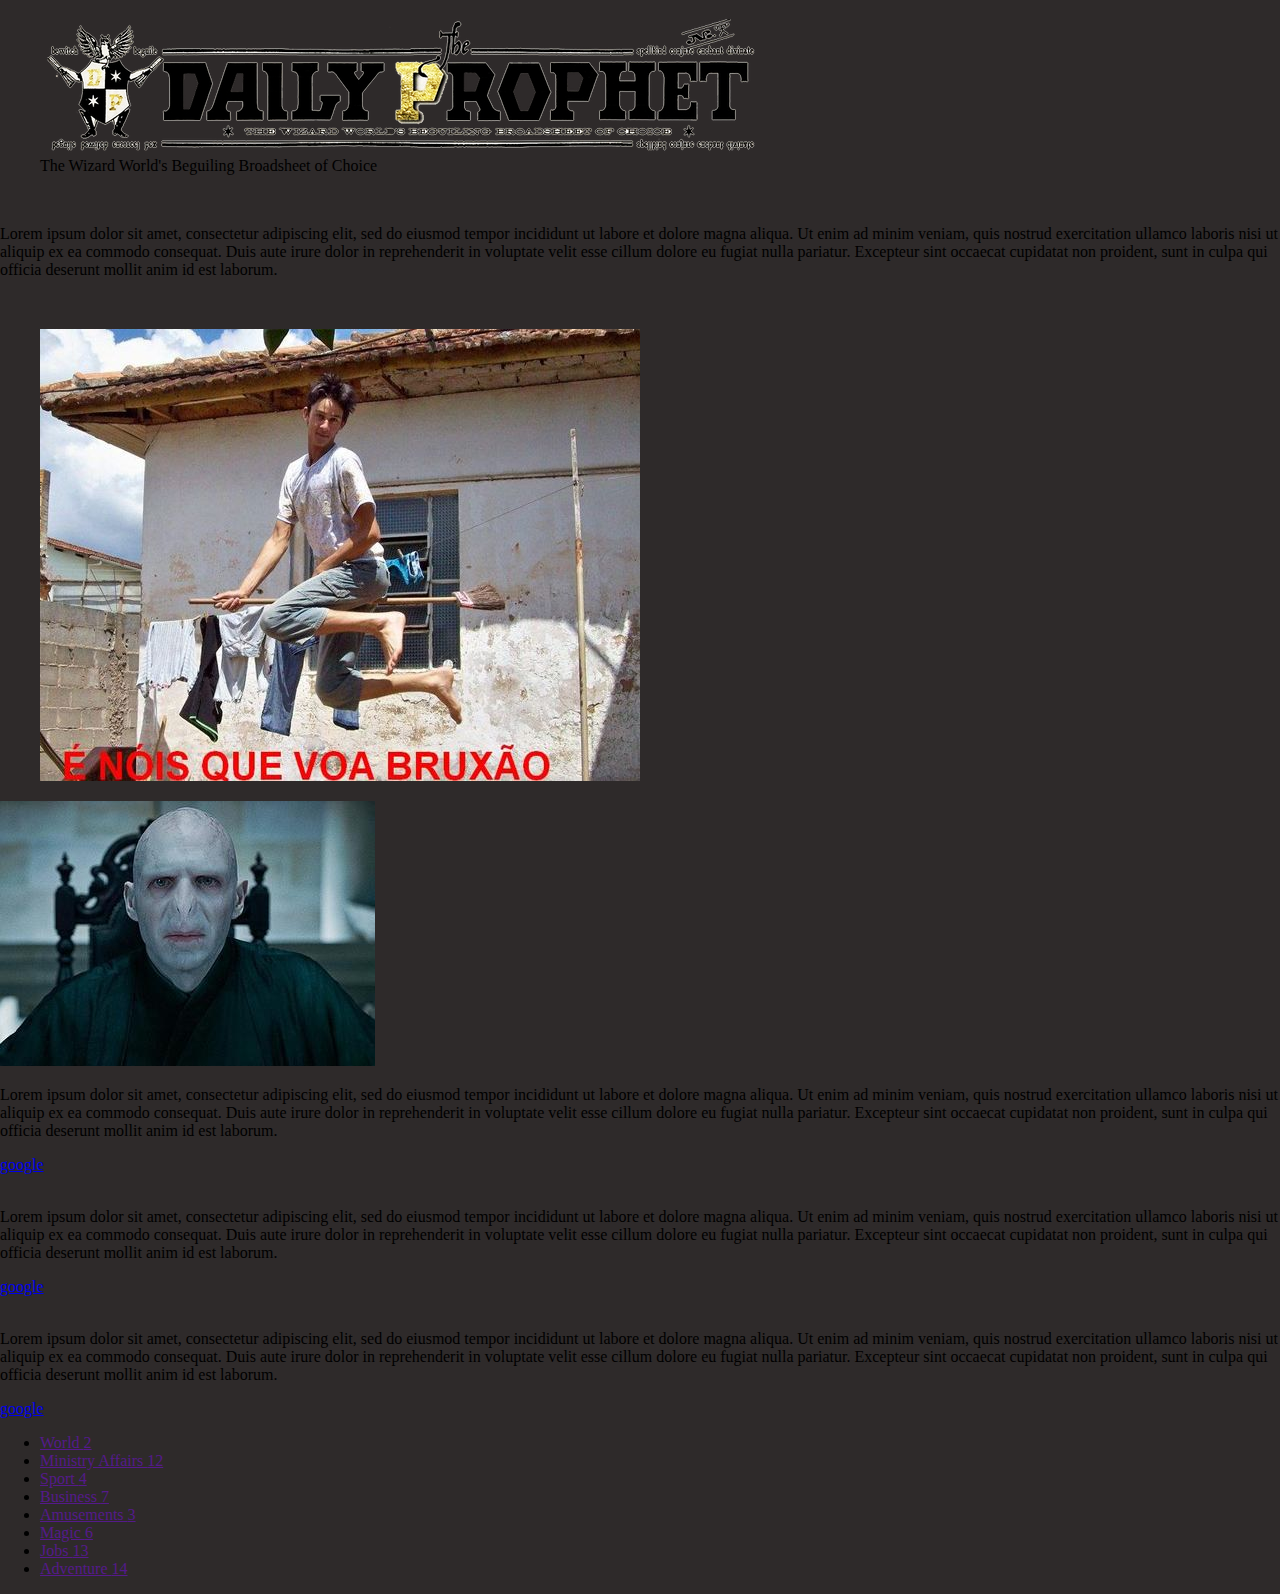
==== index.html @ 4ccd1cfc "java script code" ====
<!DOCTYPE html>
<html lang="en">

<head>
	<meta charset="UTF-8">
	<meta name="viewport" content="width=device-width, initial-scale=1.0">
	<link rel="stylesheet" href="./style.css">
	<title>Daily Prophet</title>
</head>

<body>
	<div class="grid">
		<header class="header">
			<figure>
        <img src="images/daily_logo.png" alt="logo do Profeta Diário" class="logo">
        <figcaption class="daily-quote">
          The Wizard World's Beguiling Broadsheet of Choice
        </figcaption>
      </figure>			
		</header>
		<br />
    <aside>
      <p>Lorem ipsum dolor sit amet, consectetur adipiscing elit, sed do eiusmod tempor incididunt ut labore et dolore
        magna aliqua. Ut enim ad minim veniam, quis nostrud exercitation ullamco laboris nisi ut aliquip ex ea commodo
        consequat. Duis aute irure dolor in reprehenderit in voluptate velit esse cillum dolore eu fugiat nulla
        pariatur.
        Excepteur sint occaecat cupidatat non proident, sunt in culpa qui officia deserunt mollit anim id est laborum.
      </p>
		</aside>
		<br />
    <div class="animation-conteiner";>
      <figure>
      <img src="images/harryBr.jpg" alt="harry potter da capitinga" class="wizard fly">
      </figure>
		</div>
		<section class="article-conteiner">
      <article id="art-1" class="article-animation">
        <img src="images/voldmort.jpg" alt="Bruxo procurado" >
        <p>Lorem ipsum dolor sit amet, consectetur adipiscing elit, sed do eiusmod tempor incididunt ut labore et
          dolore
          magna aliqua. Ut enim ad minim veniam, quis nostrud exercitation ullamco laboris nisi ut aliquip ex ea
          commodo
          consequat. Duis aute irure dolor in reprehenderit in voluptate velit esse cillum dolore eu fugiat nulla
          pariatur. Excepteur sint occaecat cupidatat non proident, sunt in culpa qui officia deserunt mollit anim id
          est laborum.</p>
        <a href="https://www.google.com">google</a>
      </article>
      <br />
      <article>
        <div id="art-2" class="article-animation">
          <p>Lorem ipsum dolor sit amet, consectetur adipiscing elit, sed do eiusmod tempor incididunt ut labore et
            dolore
            magna aliqua. Ut enim ad minim veniam, quis nostrud exercitation ullamco laboris nisi ut aliquip ex ea
            commodo
            consequat. Duis aute irure dolor in reprehenderit in voluptate velit esse cillum dolore eu fugiat nulla
            pariatur. Excepteur sint occaecat cupidatat non proident, sunt in culpa qui officia deserunt mollit anim id
            est laborum.</p>
          <a href="https://www.google.com">google</a>
        </div>
      </article>
      <br />
      <article>
        <div id="art-3" class="article-animation">
          <p>Lorem ipsum dolor sit amet, consectetur adipiscing elit, sed do eiusmod tempor incididunt ut labore et
            dolore
            magna aliqua. Ut enim ad minim veniam, quis nostrud exercitation ullamco laboris nisi ut aliquip ex ea
            commodo
            consequat. Duis aute irure dolor in reprehenderit in voluptate velit esse cillum dolore eu fugiat nulla
            pariatur. Excepteur sint occaecat cupidatat non proident, sunt in culpa qui officia deserunt mollit anim id
            est laborum.</p>
          <a href="https://www.google.com">google</a>
        </div>
      </article>
    </section>
		
		<footer class="footer">
			<nav class="fjalla">
				<ul class="footer-ul">
					<li class="footer-li"><a class="footer-a" href="">World <span class="footer-span kreon">2</span></a></li>
					<li class="footer-li"><a class="footer-a" href="">Ministry Affairs <span
								class="footer-span kreon">12</span></a></li>
					<li class="footer-li"><a class="footer-a" href="">Sport <span class="footer-span kreon">4</span></a></li>
					<li class="footer-li"><a class="footer-a" href="">Business <span class="footer-span kreon">7</span></a></li>
					<li class="footer-li"><a class="footer-a" href="">Amusements <span class="footer-span kreon">3</span></a></li>
					<li class="footer-li"><a class="footer-a" href="">Magic <span class="footer-span kreon">6</span></a></li>
					<li class="footer-li"><a class="footer-a" href="">Jobs <span class="footer-span kreon">13</span></a></li>
					<li class="footer-li"><a class="footer-a" href="">Adventure <span class="footer-span kreon">14</span></a></li>
				</ul>
			</nav>
		</footer>
	</div>
	<script src="./script.js"></script>
</body>

</html>
---- style.css ----
html , body {
  background-color: rgb(46, 42, 42);
  margin: 0;
  padding: 0;
}

.container-layout {
  background-color: rgb(255, 249, 212);
  border-radius: 15px;
  display: flex;
  flex-direction: column;
  margin: auto;
  padding: 20px;
  width: 1000px;
}

hr {
  border-bottom: black double 5px;
  border-top: black solid 2px;
  width: 100%;
}

.row {
  display: flex;
  flex-direction: row;
}

.wrapper {
  flex-wrap: wrap;
}

.column {
  display: flex;
  flex-direction: column;
}

.top-header {
  text-align: center;
}

.top-header-logo {
  width: 15%;
}

.logo-animation {
  animation: logo-skew 5s;
  transition: steps(100, end);
}

.top-header-title {
  width: 84%;
}

.top-header-subtitle {
  animation: subtitle-translate 2s 0.5s forwards;
  font-size: 18px;
  letter-spacing: 2px;
  position: relative;
  text-transform: uppercase;
}

.exclusive-box {
  background-color: black;
  color: rgb(255, 249, 212);
  margin-right: 20px;
  padding-top: 25px;
  text-align: center;
  text-transform: uppercase;
  width: 20%;
}

.exclusive-text {
  border: 1px solid black;
  color: black;
  flex-wrap: wrap;
  padding: 5px;
  width: 80%;
}

.exclusive-text-title {
  align-self: center;
  font-size: 25px;
  margin: 0;
  width: 30%;
}

.exclusive-text-items {
  flex-wrap: wrap;
  width: 70%;
}

.exclusive-text-item {
  margin: 0;
  width: 48%;
}

.exclusive-text-item:nth-child( 2 ) {
  margin: 0 0 0 20px;
}

.exclusive-text-item:last-child {
  background-color: black;
  color: white;
  height: 20px;
  padding-right: 10px;
  text-align: end;
  width: 100%;
}

.articles {
  border: black solid 1px;
  margin-top: 10px;
  padding: 10px;
}

.articles-main {
  width: 80%;
}

.articles-main-title {
  font-size: 63px;
  margin: 0;
  padding: 50px 10px 50px 0;
  text-transform: uppercase;
}

.articles-main-left {
  margin-right: 20px;
  width: 27%;
}

.articles-main-right {
  width: 67%;
}

.articles-main-right img {
  width: 100%;
}

.articles-main-right-title {
  font-size: 22px;
  margin: 0;
}

.articles-main-right-title span {
  background-color: black;
  bottom: 18px;
  color: rgb(255, 249, 212);
  font-size: 12px;
  margin-right: 15px;
  padding: 1px 3px;
  position: relative;
}

.hr-inverted {
  border-bottom: black solid 2px;
  border-top: black double 5px;
}

.articles-main-right blockquote:before {
  content: '“';
  font-size: 40px;
  margin-left: -0.625em;
  position: absolute;
}


.articles-main-right p {
  width: 50%;
}

.articles-aside {
  width: 25%;
}

.articles-aside-title {
  background-color: black;
  color: rgb(255, 249, 212);
  font-size: 30px;
  margin: 0;
  padding: 5px 20px;
  text-align: center;
}

.articles-aside-subtitle {
  font-size: 15px;
  font-style: italic;
}

.articles-aside hr {
  border: black solid 0.8px;
}

.articles-aside p {
  margin: 10px 0;
}

.article-animation {
  animation: article-grow 4s paused;
}

.article-animation:active {
  animation-play-state: running;
}

.nimbus {
  transform: rotate(120deg);
  width: 60px;
}

.fly {
  animation: flying 3s 3s 3 alternate forwards ease-in-out;
}

.credits {
  color: rgb(99, 99, 99);
  text-align: center;
}

@media only screen and ( max-width : 760px ) {

  .container-layout {
    background-color: yellow;
  }

  .exclusive-box {
    color: yellow;
  }

  .exclusive-text-item:last-child {
    color: yellow;
  }

  .articles-main-right-title span {
    color: yellow;
  }

  .articles-aside-title {
    color: yellow;
  }

  .credits {
    color: yellow;
  }
}

@media only screen and ( min-width : 1170px ) {

  .container-layout {
    background-color: red;
  }

  .exclusive-box {
    color: red;
  }

  .exclusive-text-item:last-child {
    color: red;
  }

  .articles-main-right-title span {
    color: red;
  }

  .articles-aside-title {
    color: red;
  }

  .credits {
    color: red;
  }
}

@media ( orientation : landscape ) {

  .container-orientation {
    border: 1px solid red;
  }
}

@keyframes flying {

  to {
    margin-left: 92%;
    transform: rotate(-40deg);
  }
}

@keyframes article-grow {

  to {
    font-weight: 700;
    transform: scale(1.5);
  }
}

@keyframes logo-skew {

  from {
    transform: skew(20deg);
  }

  to {
    transform: none;
  }
}

@keyframes subtitle-translate {

  to {
    margin: 0 0 15px;
    transform: translate(75px);
  }
}
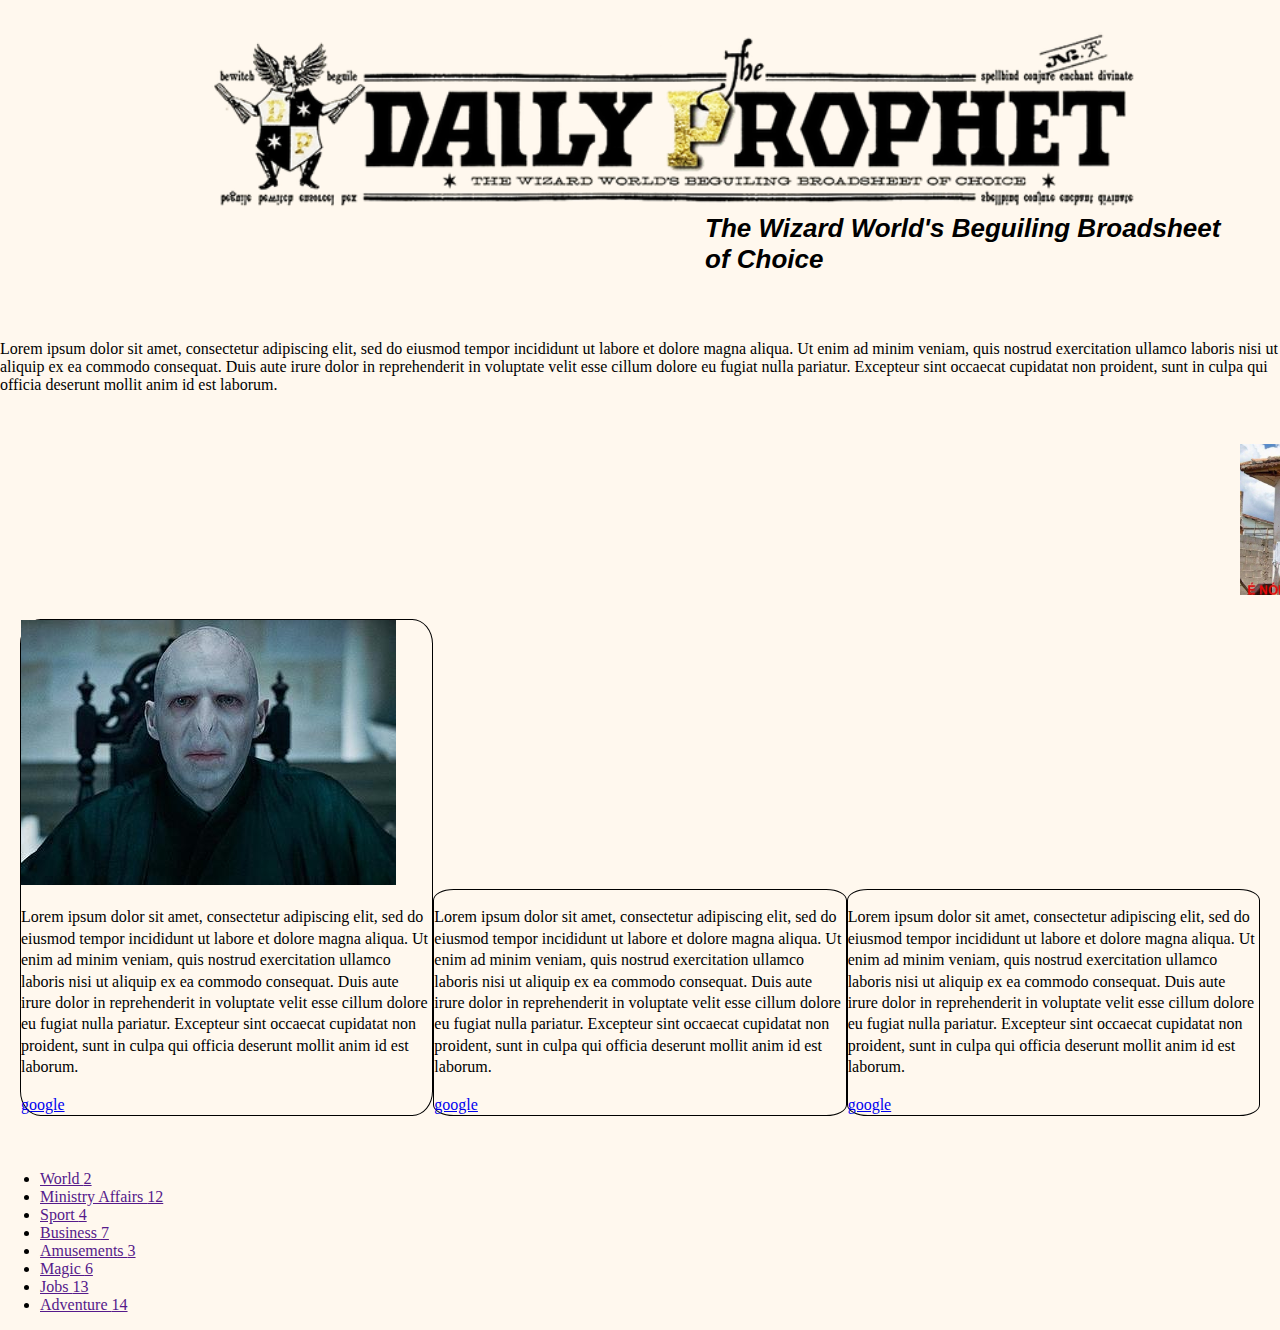
==== commit b05c19d5: "html and css" ====
--- a/index.html
+++ b/index.html
@@ -71,8 +71,8 @@
           <a href="https://www.google.com">google</a>
         </div>
       </article>
-    </section>
-		
+		</section>
+		<br />		
 		<footer class="footer">
 			<nav class="fjalla">
 				<ul class="footer-ul">
--- a/style.css
+++ b/style.css
@@ -1,314 +1,63 @@
-html , body {
-  background-color: rgb(46, 42, 42);
-  margin: 0;
-  padding: 0;
+article {
+border: 1px black solid;
+border-radius: 5%;
+line-height: 1.34;
 }
 
-.container-layout {
-  background-color: rgb(255, 249, 212);
-  border-radius: 15px;
-  display: flex;
-  flex-direction: column;
-  margin: auto;
-  padding: 20px;
-  width: 1000px;
+body {
+background-color: rgb(255, 248, 238);
+font-family: Vollkorn, serif;
+margin: 0;
 }
 
-hr {
-  border-bottom: black double 5px;
-  border-top: black solid 2px;
-  width: 100%;
+header {
+display: flex;
+flex-direction: column;
+justify-content: center;
+padding: 15px;
 }
 
-.row {
-  display: flex;
-  flex-direction: row;
-}
-
-.wrapper {
-  flex-wrap: wrap;
-}
-
-.column {
-  display: flex;
-  flex-direction: column;
-}
-
-.top-header {
-  text-align: center;
-}
-
-.top-header-logo {
-  width: 15%;
-}
-
-.logo-animation {
-  animation: logo-skew 5s;
-  transition: steps(100, end);
-}
-
-.top-header-title {
-  width: 84%;
-}
-
-.top-header-subtitle {
-  animation: subtitle-translate 2s 0.5s forwards;
-  font-size: 18px;
-  letter-spacing: 2px;
-  position: relative;
-  text-transform: uppercase;
-}
-
-.exclusive-box {
-  background-color: black;
-  color: rgb(255, 249, 212);
-  margin-right: 20px;
-  padding-top: 25px;
-  text-align: center;
-  text-transform: uppercase;
-  width: 20%;
-}
-
-.exclusive-text {
-  border: 1px solid black;
-  color: black;
-  flex-wrap: wrap;
-  padding: 5px;
-  width: 80%;
-}
-
-.exclusive-text-title {
-  align-self: center;
-  font-size: 25px;
-  margin: 0;
-  width: 30%;
-}
-
-.exclusive-text-items {
-  flex-wrap: wrap;
-  width: 70%;
-}
-
-.exclusive-text-item {
-  margin: 0;
-  width: 48%;
-}
-
-.exclusive-text-item:nth-child( 2 ) {
-  margin: 0 0 0 20px;
-}
-
-.exclusive-text-item:last-child {
-  background-color: black;
-  color: white;
-  height: 20px;
-  padding-right: 10px;
-  text-align: end;
-  width: 100%;
-}
-
-.articles {
-  border: black solid 1px;
-  margin-top: 10px;
-  padding: 10px;
-}
-
-.articles-main {
-  width: 80%;
-}
-
-.articles-main-title {
-  font-size: 63px;
-  margin: 0;
-  padding: 50px 10px 50px 0;
-  text-transform: uppercase;
-}
-
-.articles-main-left {
-  margin-right: 20px;
-  width: 27%;
-}
-
-.articles-main-right {
-  width: 67%;
-}
-
-.articles-main-right img {
-  width: 100%;
-}
-
-.articles-main-right-title {
-  font-size: 22px;
-  margin: 0;
-}
-
-.articles-main-right-title span {
-  background-color: black;
-  bottom: 18px;
-  color: rgb(255, 249, 212);
-  font-size: 12px;
-  margin-right: 15px;
-  padding: 1px 3px;
-  position: relative;
-}
-
-.hr-inverted {
-  border-bottom: black solid 2px;
-  border-top: black double 5px;
-}
-
-.articles-main-right blockquote:before {
-  content: '“';
-  font-size: 40px;
-  margin-left: -0.625em;
-  position: absolute;
-}
-
-
-.articles-main-right p {
-  width: 50%;
-}
-
-.articles-aside {
-  width: 25%;
-}
-
-.articles-aside-title {
-  background-color: black;
-  color: rgb(255, 249, 212);
-  font-size: 30px;
-  margin: 0;
-  padding: 5px 20px;
-  text-align: center;
-}
-
-.articles-aside-subtitle {
-  font-size: 15px;
-  font-style: italic;
-}
-
-.articles-aside hr {
-  border: black solid 0.8px;
-}
-
-.articles-aside p {
-  margin: 10px 0;
+section {
+display: flex;
+flex-direction: column;
+margin: 20px;
 }
 
 .article-animation {
-  animation: article-grow 4s paused;
+animation: article-grow 4s forwards steps(300, end) paused;
 }
 
-.article-animation:active {
-  animation-play-state: running;
+.article-conteiner {
+align-items: flex-end;
+display: flex;
+flex-direction: row;
 }
 
-.nimbus {
-  transform: rotate(120deg);
-  width: 60px;
+.daily-quote {
+font-family: Kreon, sans-serif;
+font-size: 26px;
+font-style: italic;
+font-weight: 700;
+margin-left: 650px;
 }
 
 .fly {
-  animation: flying 3s 3s 3 alternate forwards ease-in-out;
+animation: flying 3s alternate 3 forwards 3s steps(300, end);
+overflow: hidden;
+transition: 2s 1s;
+word-wrap: normal;
 }
 
-.credits {
-  color: rgb(99, 99, 99);
-  text-align: center;
+.logo {
+margin-left: 150px;
+width: 80%;
 }
 
-@media only screen and ( max-width : 760px ) {
-
-  .container-layout {
-    background-color: yellow;
-  }
-
-  .exclusive-box {
-    color: yellow;
-  }
-
-  .exclusive-text-item:last-child {
-    color: yellow;
-  }
-
-  .articles-main-right-title span {
-    color: yellow;
-  }
-
-  .articles-aside-title {
-    color: yellow;
-  }
-
-  .credits {
-    color: yellow;
-  }
+.transform {
+animation: transFormation 3s steps(50, end) infinite;
 }
 
-@media only screen and ( min-width : 1170px ) {
-
-  .container-layout {
-    background-color: red;
-  }
-
-  .exclusive-box {
-    color: red;
-  }
-
-  .exclusive-text-item:last-child {
-    color: red;
-  }
-
-  .articles-main-right-title span {
-    color: red;
-  }
-
-  .articles-aside-title {
-    color: red;
-  }
-
-  .credits {
-    color: red;
-  }
-}
-
-@media ( orientation : landscape ) {
-
-  .container-orientation {
-    border: 1px solid red;
-  }
-}
-
-@keyframes flying {
-
-  to {
-    margin-left: 92%;
-    transform: rotate(-40deg);
-  }
-}
-
-@keyframes article-grow {
-
-  to {
-    font-weight: 700;
-    transform: scale(1.5);
-  }
-}
-
-@keyframes logo-skew {
-
-  from {
-    transform: skew(20deg);
-  }
-
-  to {
-    transform: none;
-  }
-}
-
-@keyframes subtitle-translate {
-
-  to {
-    margin: 0 0 15px;
-    transform: translate(75px);
-  }
-}
+.wizard {
+margin-left: 100%;
+max-width: 200px;
+}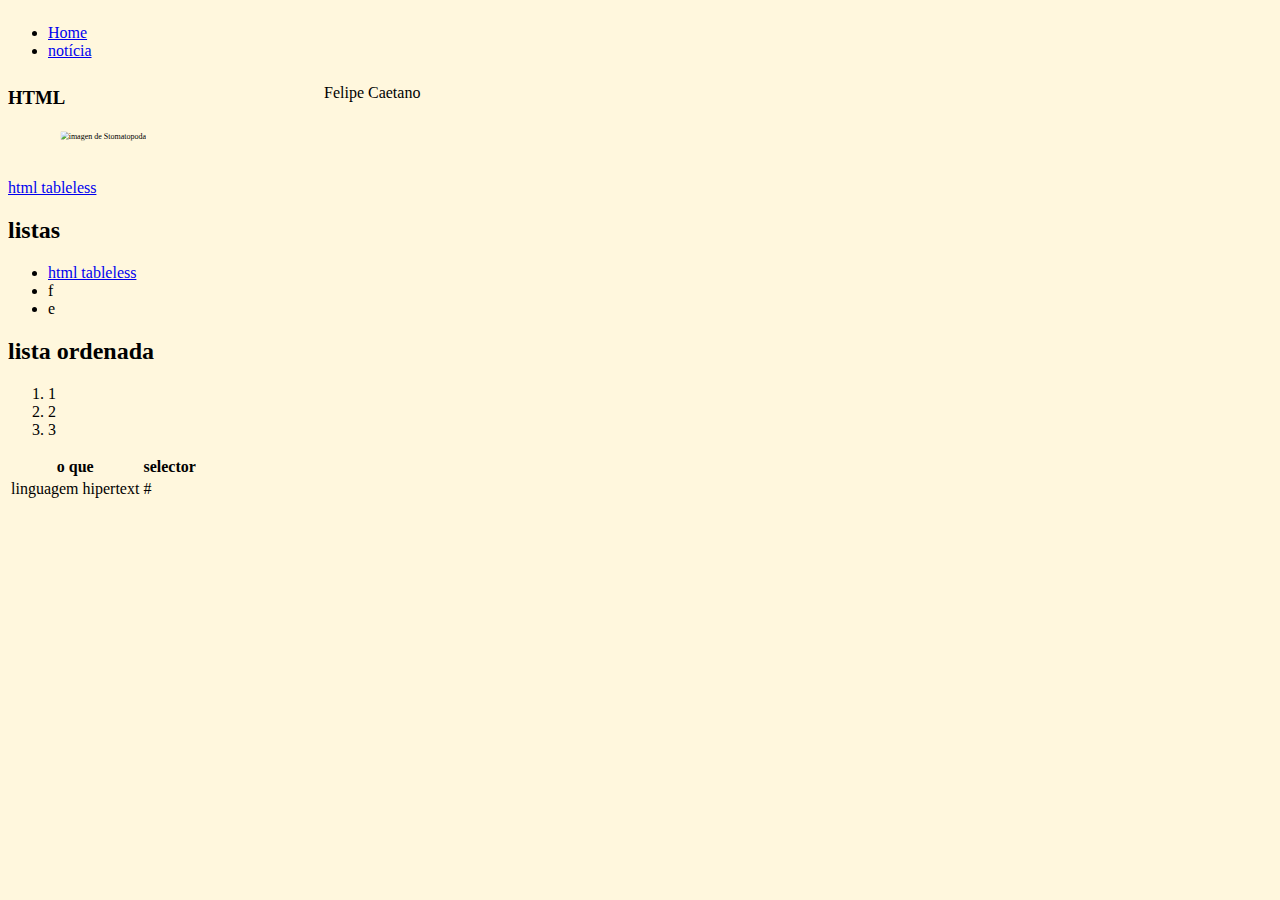
==== commit 0c0b1f35: "test codeclimate" ====
--- a/index.html
+++ b/index.html
@@ -1,95 +1,81 @@
-<!DOCTYPE html>
-<html lang="en">
+<!doctype html>
+<html lang="pt-br">
+  <head>
+    <!-- Required meta tags -->
+    <meta charset="utf-8">
+    <meta name="viewport" content="width=device-width, initial-scale=1, shrink-to-fit=no">
+    <!-- Arquivos CSS -->
+    <link rel="stylesheet" href="style.css">
+    <title>Projeto traybe</title>
+  </head>
+  <body >
+    <!-- Cabeçalho -->
+    <header id="cabecalho" >
+        <!-- Navigation -->
+        <nav class="nav" >
+          <ul>
+            <li><a class="active" href="#home">Home</a></li>
+            <li><a href="#notícia">notícia</a></li>
+          </ul>
+        </nav>
+      </header>
+      <section class="content">
+        <section class="main-content">
+        <div class="lado-esquerdo">
+          <div class="articles">
+            <article class="article">
+              <h3>HTML</h3>
+              <img class="img" src="https://encrypted-tbn0.gstatic.com/images?q=tbn%3AANd9GcRT02WtpfbdjC2M8KTRtXErIZ8wzxpUz_DToPdDtComgt5XGnLG" alt="imagen de Stomatopoda">
+              <p>
+              </p>
+            </article>
+          </div>
+          <object width="425" height="344" data="https://www.youtube.com/embed/iZ1ucWosOww"></object><br>
+          <a href="https://tableless.com.br/o-que-html-basico/"target="_blank">html tableless</a>
+        </div>
+        </section>
+        <div class="container-layout">
 
-<head>
-	<meta charset="UTF-8">
-	<meta name="viewport" content="width=device-width, initial-scale=1.0">
-	<link rel="stylesheet" href="./style.css">
-	<title>Daily Prophet</title>
-</head>
+        </div>
+        <div class="fly">
 
-<body>
-	<div class="grid">
-		<header class="header">
-			<figure>
-        <img src="images/daily_logo.png" alt="logo do Profeta Diário" class="logo">
-        <figcaption class="daily-quote">
-          The Wizard World's Beguiling Broadsheet of Choice
-        </figcaption>
-      </figure>			
-		</header>
-		<br />
-    <aside>
-      <p>Lorem ipsum dolor sit amet, consectetur adipiscing elit, sed do eiusmod tempor incididunt ut labore et dolore
-        magna aliqua. Ut enim ad minim veniam, quis nostrud exercitation ullamco laboris nisi ut aliquip ex ea commodo
-        consequat. Duis aute irure dolor in reprehenderit in voluptate velit esse cillum dolore eu fugiat nulla
-        pariatur.
-        Excepteur sint occaecat cupidatat non proident, sunt in culpa qui officia deserunt mollit anim id est laborum.
-      </p>
-		</aside>
-		<br />
-    <div class="animation-conteiner";>
-      <figure>
-      <img src="images/harryBr.jpg" alt="harry potter da capitinga" class="wizard fly">
-      </figure>
-		</div>
-		<section class="article-conteiner">
-      <article id="art-1" class="article-animation">
-        <img src="images/voldmort.jpg" alt="Bruxo procurado" >
-        <p>Lorem ipsum dolor sit amet, consectetur adipiscing elit, sed do eiusmod tempor incididunt ut labore et
-          dolore
-          magna aliqua. Ut enim ad minim veniam, quis nostrud exercitation ullamco laboris nisi ut aliquip ex ea
-          commodo
-          consequat. Duis aute irure dolor in reprehenderit in voluptate velit esse cillum dolore eu fugiat nulla
-          pariatur. Excepteur sint occaecat cupidatat non proident, sunt in culpa qui officia deserunt mollit anim id
-          est laborum.</p>
-        <a href="https://www.google.com">google</a>
-      </article>
-      <br />
-      <article>
-        <div id="art-2" class="article-animation">
-          <p>Lorem ipsum dolor sit amet, consectetur adipiscing elit, sed do eiusmod tempor incididunt ut labore et
-            dolore
-            magna aliqua. Ut enim ad minim veniam, quis nostrud exercitation ullamco laboris nisi ut aliquip ex ea
-            commodo
-            consequat. Duis aute irure dolor in reprehenderit in voluptate velit esse cillum dolore eu fugiat nulla
-            pariatur. Excepteur sint occaecat cupidatat non proident, sunt in culpa qui officia deserunt mollit anim id
-            est laborum.</p>
-          <a href="https://www.google.com">google</a>
         </div>
-      </article>
-      <br />
-      <article>
-        <div id="art-3" class="article-animation">
-          <p>Lorem ipsum dolor sit amet, consectetur adipiscing elit, sed do eiusmod tempor incididunt ut labore et
-            dolore
-            magna aliqua. Ut enim ad minim veniam, quis nostrud exercitation ullamco laboris nisi ut aliquip ex ea
-            commodo
-            consequat. Duis aute irure dolor in reprehenderit in voluptate velit esse cillum dolore eu fugiat nulla
-            pariatur. Excepteur sint occaecat cupidatat non proident, sunt in culpa qui officia deserunt mollit anim id
-            est laborum.</p>
-          <a href="https://www.google.com">google</a>
+        <div class="article-animation">
+
         </div>
-      </article>
-		</section>
-		<br />		
-		<footer class="footer">
-			<nav class="fjalla">
-				<ul class="footer-ul">
-					<li class="footer-li"><a class="footer-a" href="">World <span class="footer-span kreon">2</span></a></li>
-					<li class="footer-li"><a class="footer-a" href="">Ministry Affairs <span
-								class="footer-span kreon">12</span></a></li>
-					<li class="footer-li"><a class="footer-a" href="">Sport <span class="footer-span kreon">4</span></a></li>
-					<li class="footer-li"><a class="footer-a" href="">Business <span class="footer-span kreon">7</span></a></li>
-					<li class="footer-li"><a class="footer-a" href="">Amusements <span class="footer-span kreon">3</span></a></li>
-					<li class="footer-li"><a class="footer-a" href="">Magic <span class="footer-span kreon">6</span></a></li>
-					<li class="footer-li"><a class="footer-a" href="">Jobs <span class="footer-span kreon">13</span></a></li>
-					<li class="footer-li"><a class="footer-a" href="">Adventure <span class="footer-span kreon">14</span></a></li>
-				</ul>
-			</nav>
-		</footer>
-	</div>
-	<script src="./script.js"></script>
-</body>
-
-</html>+        <div class="lado-direito">
+        <aside class="side-bar ">
+          <section class="most-read">
+            <h2>listas</h2>
+            <ul>
+              <li> <a href="https://tableless.com.br/o-que-html-basico/">html tableless</a></li>
+              <li>f</li>
+              <li>e</li>
+            </ul>
+            <h2>lista ordenada</h2>
+            <ol>
+              <li>1</li>
+              <li>2</li>
+              <li>3</li>
+            </ol>
+          </section>
+          <table>
+            <tr>
+              <th>o que </th>
+              <th>selector</th>
+            </tr>
+           <tr>
+              <td>linguagem hipertext</td>
+              <td>#</td>
+            </tr>
+          </table>
+          </body>
+          </html>
+        </aside>
+      </div>
+      </section>
+    <footer id="rodape" >
+        <p>Felipe Caetano</p>
+    </footer>
+  </body>
+</html>
--- a/style.css
+++ b/style.css
@@ -1,63 +1,90 @@
-article {
-border: 1px black solid;
-border-radius: 5%;
-line-height: 1.34;
+body {
+  background-color: rgba(255, 228, 134, 0.28);
+  display: grid;
+  grid-template-columns: 25% 25% 25% 25%;
+  grid-template-rows: 60px auto;
 }
 
-body {
-background-color: rgb(255, 248, 238);
-font-family: Vollkorn, serif;
-margin: 0;
+.img {
+  animation-duration: 1s;
+  animation-name: skewing;
+  height: auto;
+  left: 50%;
+  top: 50%;
+  transform: translate(10px, 0) scale(0.5);
+  width: 100%;
 }
 
 header {
-display: flex;
-flex-direction: column;
-justify-content: center;
-padding: 15px;
+  grid-column: 1/-1;
+  grid-row: 1/2;
+  position: relative;
 }
 
-section {
-display: flex;
-flex-direction: column;
-margin: 20px;
+.fly {
+  animation-delay: 3s;
+  animation-direction: alternate;
+  animation-duration: 4s;
+  animation-fill-mode: forwards;
+  animation-iteration-count: 3;
+  animation-name: flying;
+  transform: translate(-50px, 0);
 }
 
 .article-animation {
-animation: article-grow 4s forwards steps(300, end) paused;
+  animation-duration: 4s;
+  animation-name: article-grow;
+  animation: article-grow 4s steps(4, end);
+  animation-play-state: paused;
+  transition: all 4s linear;
 }
 
-.article-conteiner {
-align-items: flex-end;
-display: flex;
-flex-direction: row;
+@keyframes article-grow {
+  from {
+    transform: scale(1);
+  }
+
+  to {
+    transform: scale(1.5);
+  }
 }
 
-.daily-quote {
-font-family: Kreon, sans-serif;
-font-size: 26px;
-font-style: italic;
-font-weight: 700;
-margin-left: 650px;
+@keyframes skewing {
+  from {
+    transform: skew(70deg);
+  }
+
+  to {
+    transform: skew(0deg);
+  }
 }
 
-.fly {
-animation: flying 3s alternate 3 forwards 3s steps(300, end);
-overflow: hidden;
-transition: 2s 1s;
-word-wrap: normal;
+@keyframes flying {
+  from {
+    animation: steps(4, end);
+    transform: translate(50px, 0);
+  }
+
+  to {
+    transform: translate(-50px, 0);
+    transition: left;
+  }
 }
 
-.logo {
-margin-left: 150px;
-width: 80%;
+@media screen and (max-width: 760px) {
+  .container-layout {
+    background-color: yellow;
+  }
 }
 
-.transform {
-animation: transFormation 3s steps(50, end) infinite;
+@media screen and (min-width: 1170px) {
+  .container-layout {
+    background-color: red;
+  }
 }
 
-.wizard {
-margin-left: 100%;
-max-width: 200px;
-}+@media screen and (orientation: landscape) {
+  .container-orientation {
+    border: 1px solid red;
+  }
+}
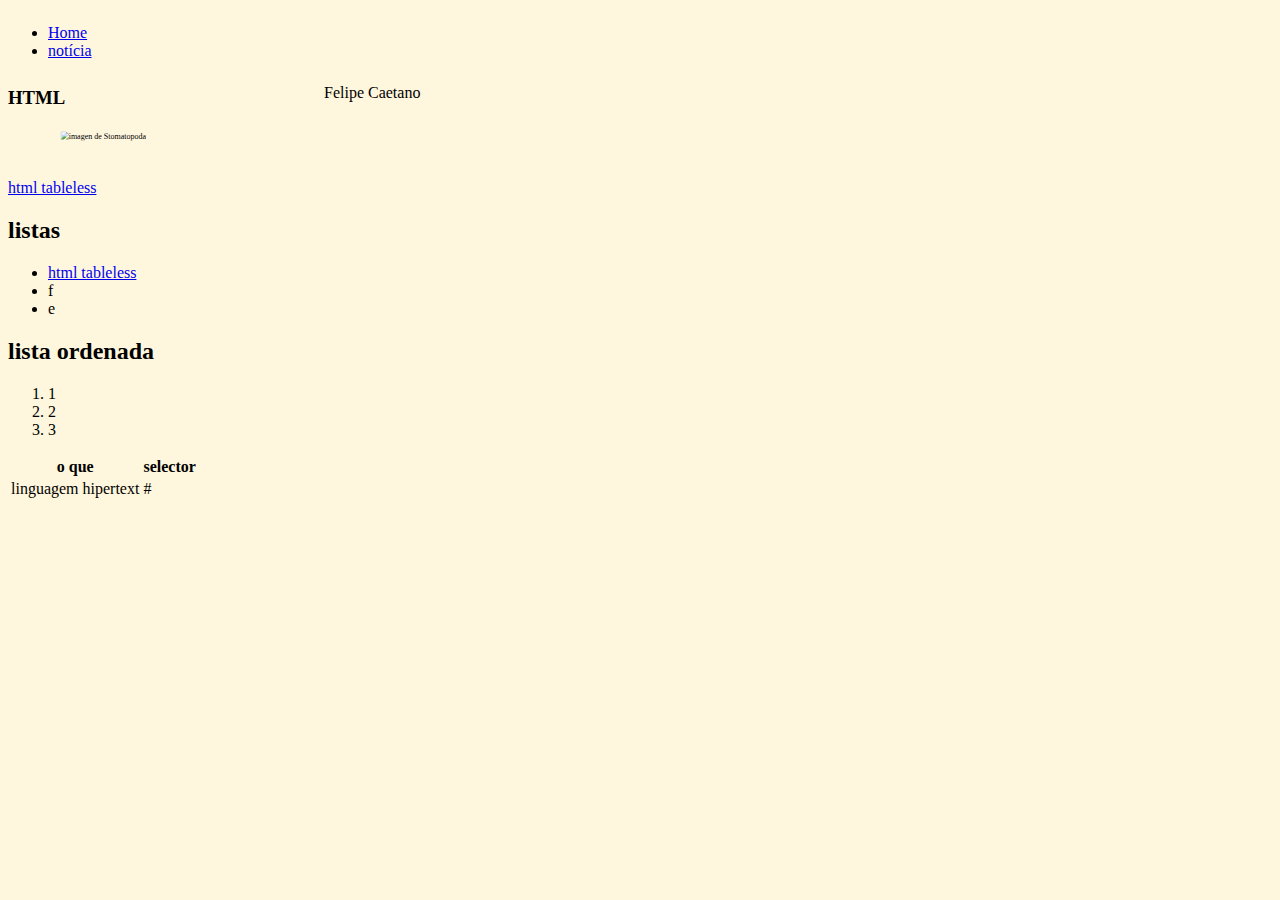
==== commit e8954584: "test" ====
--- a/index.html
+++ b/index.html
@@ -25,7 +25,7 @@
           <div class="articles">
             <article class="article">
               <h3>HTML</h3>
-              <img class="img" src="https://encrypted-tbn0.gstatic.com/images?q=tbn%3AANd9GcRT02WtpfbdjC2M8KTRtXErIZ8wzxpUz_DToPdDtComgt5XGnLG" alt="imagen de Stomatopoda">
+              <img class="img-t" src="https://encrypted-tbn0.gstatic.com/images?q=tbn%3AANd9GcRT02WtpfbdjC2M8KTRtXErIZ8wzxpUz_DToPdDtComgt5XGnLG" alt="imagen de Stomatopoda">
               <p>
               </p>
             </article>
--- a/style.css
+++ b/style.css
@@ -5,7 +5,7 @@
   grid-template-rows: 60px auto;
 }
 
-.img {
+.img-t {
   animation-duration: 1s;
   animation-name: skewing;
   height: auto;
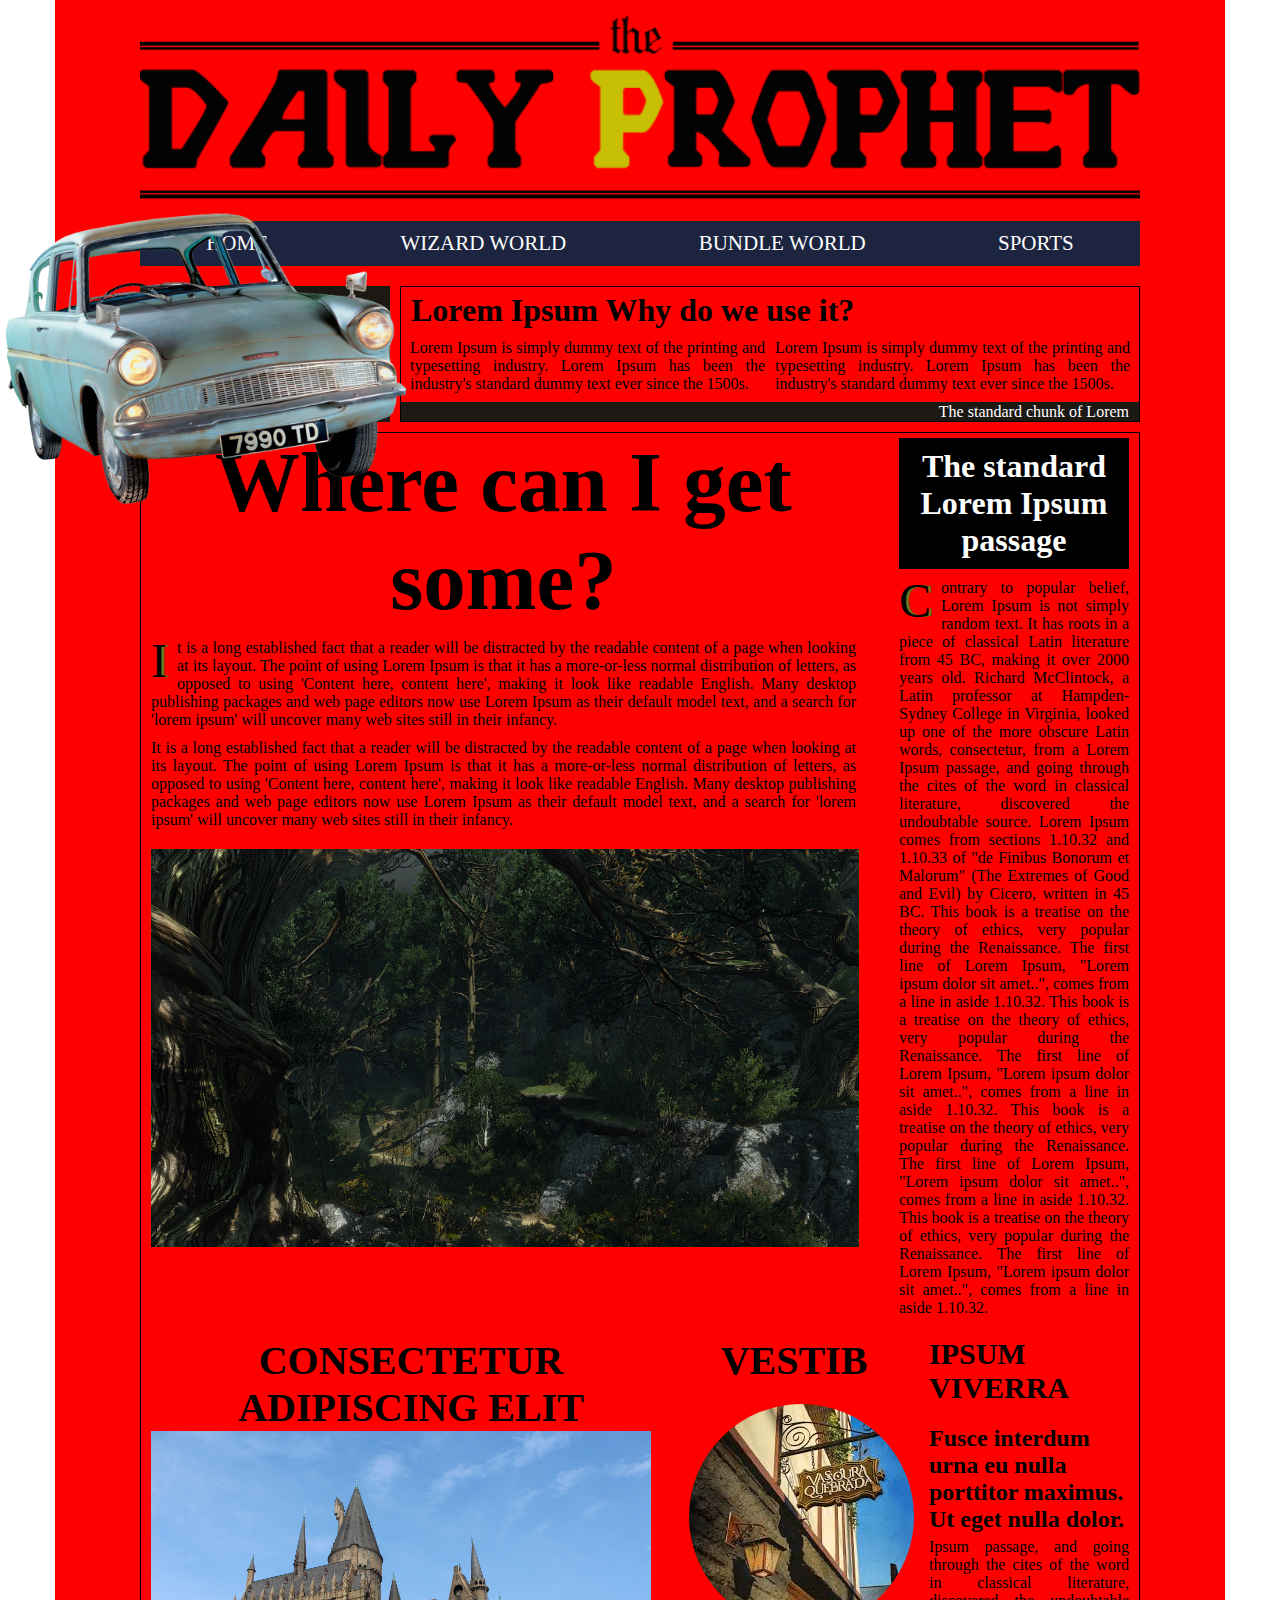
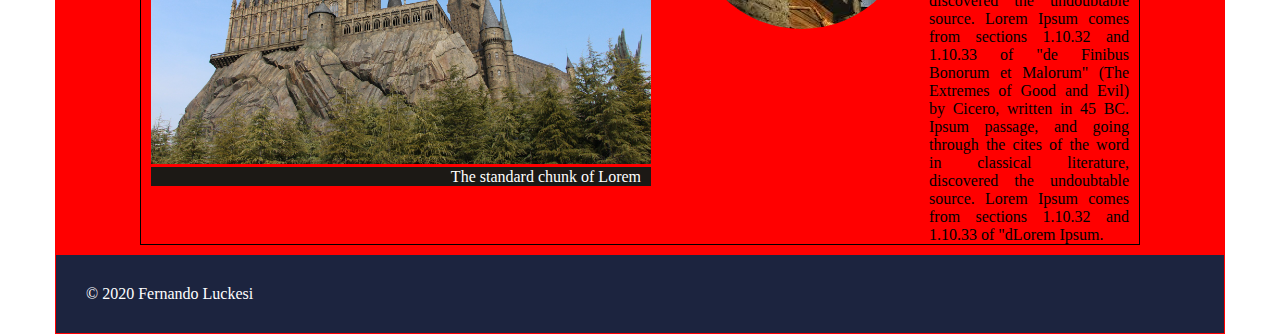
==== commit ee67abf5: "Merge 551770be1c96348a732760f29a9315ccea46000a into dd525e2446ed8d2f112c3b36990f71b9dd69f76c" ====
--- a/index.html
+++ b/index.html
@@ -1,81 +1,154 @@
-<!doctype html>
-<html lang="pt-br">
-  <head>
-    <!-- Required meta tags -->
-    <meta charset="utf-8">
-    <meta name="viewport" content="width=device-width, initial-scale=1, shrink-to-fit=no">
-    <!-- Arquivos CSS -->
-    <link rel="stylesheet" href="style.css">
-    <title>Projeto traybe</title>
-  </head>
-  <body >
-    <!-- Cabeçalho -->
-    <header id="cabecalho" >
-        <!-- Navigation -->
-        <nav class="nav" >
-          <ul>
-            <li><a class="active" href="#home">Home</a></li>
-            <li><a href="#notícia">notícia</a></li>
-          </ul>
-        </nav>
-      </header>
-      <section class="content">
-        <section class="main-content">
-        <div class="lado-esquerdo">
-          <div class="articles">
-            <article class="article">
-              <h3>HTML</h3>
-              <img class="img-t" src="https://encrypted-tbn0.gstatic.com/images?q=tbn%3AANd9GcRT02WtpfbdjC2M8KTRtXErIZ8wzxpUz_DToPdDtComgt5XGnLG" alt="imagen de Stomatopoda">
-              <p>
-              </p>
-            </article>
-          </div>
-          <object width="425" height="344" data="https://www.youtube.com/embed/iZ1ucWosOww"></object><br>
-          <a href="https://tableless.com.br/o-que-html-basico/"target="_blank">html tableless</a>
+<!DOCTYPE html>
+<html lang="en">
+
+<head>
+  <meta charset="UTF-8">
+  <meta name="viewport" content="width=device-width, initial-scale=1.0">
+  <title>O Profeta Diário</title>
+  <link rel="stylesheet" href="style.css">
+</head>
+
+<body>
+  <div class="container-layout container-orientation">
+    <header>
+      <div class="box-title"></div>
+      <nav>
+        <ul>
+          <li><a href="">HOME</a></li>
+          <li><a href="">WIZARD WORLD</a></li>
+          <li><a href="">BUNDLE WORLD</a></li>
+          <li><a href="">SPORTS</a></li>
+        </ul>
+      </nav>
+    </header>
+    <img class="fly" src="/car.png" alt="">
+    <article class="exclusive">
+      <div class="box-word-exclusive">
+        <p>
+          >> EXCLUSIVE
+        </p>
+      </div>
+      <div class="box-text">
+        <h1 class="box-text-h1">
+          Lorem Ipsum Why do we use it?
+        </h1>
+        <div class="box-text-flex">
+          <p class="article-animation">
+            Lorem Ipsum is simply dummy text of the printing and typesetting industry. Lorem Ipsum has been the
+            industry's
+            standard dummy text ever since the 1500s.
+          </p>
+          <p class="article-animation">
+            Lorem Ipsum is simply dummy text of the printing and typesetting industry. Lorem Ipsum has been the
+            industry's
+            standard dummy text ever since the 1500s.
+          </p>
         </div>
+        <span>
+          The standard chunk of Lorem
+        </span>
+      </div>
+    </article>
+    <article class="main-notices">
+      <div class="notices-group-0">
+        <section class="notice-primary">
+          <h1 class="notice-primary-h1">
+            Where can I get some?
+          </h1>
+          <p class="article-animation">
+            <span>I</span> t is a long established fact that a reader will be distracted by the readable content of a
+            page
+            when looking
+            at its layout. The point of using Lorem Ipsum is that it has a more-or-less normal distribution of letters,
+            as
+            opposed to using 'Content here, content here', making it look like readable English. Many desktop publishing
+            packages and web page editors now use Lorem Ipsum as their default model text, and a search for 'lorem
+            ipsum'
+            will uncover many web sites still in their infancy.
+          </p>
+          <p class="article-animation">
+            It is a long established fact that a reader will be distracted by the readable content of a page when
+            looking
+            at its layout. The point of using Lorem Ipsum is that it has a more-or-less normal distribution of letters,
+            as
+            opposed to using 'Content here, content here', making it look like readable English. Many desktop publishing
+            packages and web page editors now use Lorem Ipsum as their default model text, and a search for 'lorem
+            ipsum'
+            will uncover many web sites still in their infancy.
+          </p>
+          <img src="/forest.jpg" alt="">
         </section>
-        <div class="container-layout">
-
-        </div>
-        <div class="fly">
-
-        </div>
-        <div class="article-animation">
-
-        </div>
-        <div class="lado-direito">
-        <aside class="side-bar ">
-          <section class="most-read">
-            <h2>listas</h2>
-            <ul>
-              <li> <a href="https://tableless.com.br/o-que-html-basico/">html tableless</a></li>
-              <li>f</li>
-              <li>e</li>
-            </ul>
-            <h2>lista ordenada</h2>
-            <ol>
-              <li>1</li>
-              <li>2</li>
-              <li>3</li>
-            </ol>
-          </section>
-          <table>
-            <tr>
-              <th>o que </th>
-              <th>selector</th>
-            </tr>
-           <tr>
-              <td>linguagem hipertext</td>
-              <td>#</td>
-            </tr>
-          </table>
-          </body>
-          </html>
+        <aside class="notice-secondary">
+          <h1 class="notice-secondary-h1">
+            The standard Lorem Ipsum passage
+          </h1>
+          <p class="article-animation">
+            <span>C</span> ontrary to popular belief, Lorem Ipsum is not simply random text. It has roots in a piece of
+            classical Latin literature from 45 BC, making it over 2000 years old. Richard McClintock, a Latin professor
+            at
+            Hampden-Sydney College in Virginia, looked up one of the more obscure Latin words, consectetur, from a Lorem
+            Ipsum passage, and going through the cites of the word in classical literature, discovered the undoubtable
+            source. Lorem Ipsum comes from sections 1.10.32 and 1.10.33 of "de Finibus Bonorum et Malorum" (The Extremes
+            of Good and Evil) by Cicero, written in 45 BC. This book is a treatise on the theory of ethics, very popular
+            during the Renaissance. The first line of Lorem Ipsum, "Lorem ipsum dolor sit amet..", comes from a line in
+            aside 1.10.32.
+            This book is a treatise on the theory of ethics, very popular
+            during the Renaissance. The first line of Lorem Ipsum, "Lorem ipsum dolor sit amet..", comes from a line in
+            aside 1.10.32.
+            This book is a treatise on the theory of ethics, very popular
+            during the Renaissance. The first line of Lorem Ipsum, "Lorem ipsum dolor sit amet..", comes from a line in
+            aside 1.10.32.
+            This book is a treatise on the theory of ethics, very popular
+            during the Renaissance. The first line of Lorem Ipsum, "Lorem ipsum dolor sit amet..", comes from a line in
+            aside 1.10.32.
+          </p>
         </aside>
       </div>
-      </section>
-    <footer id="rodape" >
-        <p>Felipe Caetano</p>
-    </footer>
-  </body>
+      <div class="line"></div>
+      <div class="notice-group-1">
+        <section class="notice-third">
+          <h1 class="notice-third-h1">
+            consectetur adipiscing elit
+          </h1>
+          <img src="/castelo.jpg" alt="">
+          <span>
+            The standard chunk of Lorem
+          </span>
+        </section>
+        <section class="notice-fourth">
+          <div class="notice-fourth-0">
+            <h1 class="notice-fourth-0-h1">
+              Vestib
+            </h1>
+            <img src="/vassoura-quebrada.jpeg" alt="">
+          </div>
+          <div class="notice-fourth-1">
+            <h1 class="notice-fourth-1-h1">
+              ipsum viverra
+            </h1>
+            <h2 class="notice-fourth-1-h2">
+              Fusce interdum urna eu nulla porttitor maximus. Ut eget nulla dolor.
+            </h2>
+            <p class="article-animation">
+              Ipsum passage, and going through the cites of the word in classical literature, discovered the undoubtable
+              source. Lorem Ipsum comes from sections 1.10.32 and 1.10.33 of "de Finibus Bonorum et Malorum" (The
+              Extremes
+              of Good and Evil) by Cicero, written in 45 BC.
+              Ipsum passage, and going through the cites of the word in classical literature, discovered the undoubtable
+              source. Lorem Ipsum comes from sections 1.10.32 and 1.10.33 of "dLorem Ipsum.
+            </p>
+          </div>
+        </section>
+      </div>
+
+    </article>
+    <footer>&copy; 2020 Fernando Luckesi</footer>
+  </div>
+
+
+</body>
+
+<script src="/script.js"></script>
+
+
 </html>
--- a/style.css
+++ b/style.css
@@ -1,89 +1,447 @@
-body {
-  background-color: rgba(255, 228, 134, 0.28);
-  display: grid;
-  grid-template-columns: 25% 25% 25% 25%;
-  grid-template-rows: 60px auto;
-}
-
-.img-t {
-  animation-duration: 1s;
-  animation-name: skewing;
-  height: auto;
-  left: 50%;
-  top: 50%;
-  transform: translate(10px, 0) scale(0.5);
-  width: 100%;
-}
-
-header {
-  grid-column: 1/-1;
-  grid-row: 1/2;
-  position: relative;
+article , body , div , footer , h1 , h4 , li , nav , p , ul , section , span {
+  box-sizing: border-box;
+  margin: 0;
+  padding: 0;
+}
+
+.box-title {
+  background: url('title.png') no-repeat;
 }
 
 .fly {
   animation-delay: 3s;
   animation-direction: alternate;
-  animation-duration: 4s;
+  animation-duration: 2s;
   animation-fill-mode: forwards;
   animation-iteration-count: 3;
   animation-name: flying;
-  transform: translate(-50px, 0);
+  margin-left: 50px;
+  position: absolute;
+  transform: scale(2, 2);
+  transition: transform 3s;
+  width: 200px;
+}
+
+@keyframes flying {
+
+  from {
+    margin-left: 50px;
+    transform: translateY(0) skew(0);
+  }
+
+  to {
+    margin-left: 650px;
+    transform: translateY(70px) skew(360deg);
+  }
 }
 
 .article-animation {
   animation-duration: 4s;
   animation-name: article-grow;
-  animation: article-grow 4s steps(4, end);
   animation-play-state: paused;
-  transition: all 4s linear;
+  animation-timing-function: steps(4, start);
 }
 
 @keyframes article-grow {
-  from {
-    transform: scale(1);
-  }
 
   to {
-    transform: scale(1.5);
-  }
-}
-
-@keyframes skewing {
-  from {
-    transform: skew(70deg);
-  }
-
-  to {
-    transform: skew(0deg);
-  }
-}
-
-@keyframes flying {
-  from {
-    animation: steps(4, end);
-    transform: translate(50px, 0);
-  }
-
-  to {
-    transform: translate(-50px, 0);
-    transition: left;
-  }
-}
-
-@media screen and (max-width: 760px) {
+    font-weight: 800;
+    transform: scale(1.5, 1.5);
+  }
+}
+
+@media ( max-width : 760px ) {
+
+  @keyframes flying {
+
+    from {
+      margin-left: 50px;
+    }
+
+    to {
+      margin-left: 350px;
+    }
+  }
+
   .container-layout {
     background-color: yellow;
-  }
-}
-
-@media screen and (min-width: 1170px) {
+    padding: 15px 80px 0;
+    width: 760px;
+  }
+
+  header {
+    width: 100%;
+  }
+
+  .box-title {
+    background-size: 600px;
+    height: 150px;
+    margin: 0 auto;
+    width: 600px;
+  }
+
+  nav {
+    background-color: rgb(28, 36, 63);
+    margin-bottom: 15px;
+  }
+
+  ul {
+    display: flex;
+    justify-content: space-around;
+    list-style: none;
+  }
+
+  li {
+    margin: 10px;
+  }
+
+  a {
+    color: white;
+    font-size: 21px;
+    text-decoration: none;
+  }
+
+  .box-word-exclusive {
+    background-color: rgb(28, 25, 21);
+    padding: 5px 30px;
+  }
+
+  .box-word-exclusive p {
+    color: white;
+    font-size: 35px;
+  }
+
+  .box-text {
+    border: 1px solid rgb(28, 25, 21);
+    margin-top: 10px;
+  }
+
+  .box-text-h1 {
+    margin: 10px;
+  }
+
+  .box-text p {
+    font-size: 18px;
+    margin: 5px 10px;
+    text-align: justify;
+  }
+
+  .box-text span , .notice-third span {
+    background-color: rgb(28, 25, 21);
+    color: white;
+    padding: 1px 7px 1px 67%;
+  }
+
+  .main-notices {
+    border: 1px solid rgb(28, 25, 21);
+    margin-top: 10px;
+  }
+
+  .notice-primary-h1 {
+    font-size: 80px;
+    margin: 10px;
+    text-transform: uppercase;
+  }
+
+  .notice-primary p , .notice-secondary p {
+    margin: 10px;
+  }
+
+  .notice-primary span , .notice-secondary span {
+    float: left;
+    font-size: 3em;
+    margin-right: 10px;
+    margin-top: -6px;
+    text-shadow: 3px 0 rgb(117, 117, 29);
+    width: fit-content;
+  }
+
+  .notice-primary img , .notice-third img {
+    margin: 10px;
+    width: 580px;
+  }
+
+  .notice-secondary-h1 {
+    background-color: black;
+    color: white;
+    padding: 10px;
+    text-align: center;
+  }
+
+  .line {
+    border: 0.5px solid black;
+    margin: 10px auto;
+    width: 570px;
+  }
+
+  .notice-third-h1 {
+    font-size: 3em;
+    text-align: center;
+    text-transform: uppercase;
+  }
+
+  .notice-fourth {
+    display: flex;
+  }
+
+  .notice-fourth-0 , .notice-fourth-1 {
+    width: 300px;
+  }
+
+  .notice-fourth-0-h1 {
+    font-size: 3.5em;
+    margin: 10px;
+    text-align: center;
+    text-transform: uppercase;
+  }
+
+  .notice-fourth-0 img {
+    border-radius: 50%;
+    margin: 10px;
+    width: 280px;
+  }
+
+  .notice-fourth-1-h1 {
+    font-size: 3em;
+    text-transform: uppercase;
+  }
+
+  .notice-fourth-1-h4 {
+    margin-top: 10px;
+  }
+
+  .notice-fourth-1 p {
+    margin-top: 10px;
+    text-align: justify;
+    width: 280px;
+  }
+
+  footer {
+    background-color: rgb(28, 36, 63);
+    color: yellow;
+    margin-bottom: 0;
+    padding: 30px;
+    width: 600px;
+  }
+}
+
+@media ( min-width : 1170px ) {
+
   .container-layout {
     background-color: red;
-  }
-}
-
-@media screen and (orientation: landscape) {
+    margin: 0 auto;
+    width: 1170px;
+  }
+
+  .box-title {
+    background-size: 1000px;
+    height: 200px;
+    margin: 0 auto;
+    width: 1000px;
+  }
+
+  nav {
+    background-color: rgb(28, 36, 63);
+    margin: 20px auto;
+    width: 1000px;
+  }
+
+  ul {
+    display: flex;
+    justify-content: space-around;
+    list-style: none;
+  }
+
+  li {
+    margin: 10px;
+  }
+
+  a {
+    color: white;
+    font-size: 21px;
+    text-decoration: none;
+  }
+
+  .exclusive {
+    display: flex;
+    justify-content: space-between;
+    margin: 0 auto;
+    width: 1000px;
+  }
+
+  .box-word-exclusive {
+    align-items: center;
+    background-color: rgb(28, 25, 21);
+    display: flex;
+    padding: 0 10px;
+    width: 250px;
+  }
+
+  .box-word-exclusive p {
+    color: white;
+    font-size: 32px;
+  }
+
+  .box-text {
+    border: 1px solid black;
+    width: 740px;
+  }
+
+  .box-text-h1 {
+    margin: 5px 10px;
+  }
+
+  .box-text-flex {
+    display: flex;
+    justify-content: space-between;
+    margin: 10px auto;
+    width: 720px;
+  }
+
+  .box-text-flex p {
+    text-align: justify;
+    width: 355px;
+  }
+
+  .box-text span {
+    background-color: rgb(28, 25, 21);
+    color: white;
+    padding: 1px 10px 1px 537.85px;
+  }
+
+  .main-notices {
+    border: 1px solid black;
+    margin: 10px auto;
+    width: 1000px;
+  }
+
+  .notices-group-0 {
+    display: flex;
+    justify-content: space-between;
+  }
+
+  .notice-primary {
+    width: 725px;
+  }
+
+  .notice-primary-h1 {
+    font-size: 85px;
+    text-align: center;
+  }
+
+  .notice-primary p {
+    margin: 10px;
+    text-align: justify;
+  }
+
+  .notice-primary span , .notice-secondary span {
+    float: left;
+    font-size: 3em;
+    margin-right: 10px;
+    margin-top: -6px;
+    text-shadow: 3px 0 rgb(117, 117, 29);
+    width: fit-content;
+  }
+
+  .notice-primary img {
+    margin: 10px;
+    width: 708px;
+  }
+
+  .notice-secondary {
+    width: 250px;
+  }
+
+  .notice-secondary-h1 {
+    background-color: black;
+    color: white;
+    margin: 5px 10px;
+    padding: 10px;
+    text-align: center;
+  }
+
+  .notice-secondary p {
+    margin: 10px;
+    text-align: justify;
+  }
+
+  .notice-group-1 {
+    display: flex;
+    justify-content: space-between;
+  }
+
+  .notice-third {
+    margin: 10px;
+    width: 520px;
+  }
+
+  .notice-third-h1 {
+    font-size: 40px;
+    text-align: center;
+    text-transform: uppercase;
+  }
+
+  .notice-third img {
+    width: 500px;
+  }
+
+  .notice-third span {
+    background-color: rgb(28, 25, 21);
+    color: white;
+    padding: 1px 10px 1px 299.87px;
+  }
+
+  .notice-fourth {
+    display: flex;
+    justify-content: space-between;
+    margin-top: 10px;
+    width: 450px;
+  }
+
+  .notice-fourth-0 {
+    width: 210px;
+  }
+
+  .notice-fourth-0-h1 {
+    font-size: 40px;
+    margin-bottom: 20px;
+    text-align: center;
+    text-transform: uppercase;
+  }
+
+  .notice-fourth-0 img {
+    border-radius: 50%;
+  }
+
+  .notice-fourth-1 {
+    width: 210px;
+  }
+
+  .notice-fourth-1-h1 {
+    font-size: 30px;
+    margin-bottom: 10px;
+    text-transform: uppercase;
+  }
+
+  .notice-fourth-1-h2 {
+    margin-bottom: 5px;
+  }
+
+  .notice-fourth-1 p {
+    margin-right: 10px;
+    text-align: justify;
+  }
+
+  footer {
+    background-color: rgb(28, 36, 63);
+    color: white;
+    padding: 30px;
+    width: 100%;
+  }
+}
+
+@media ( orientation : landscape ) {
+
   .container-orientation {
     border: 1px solid red;
   }
